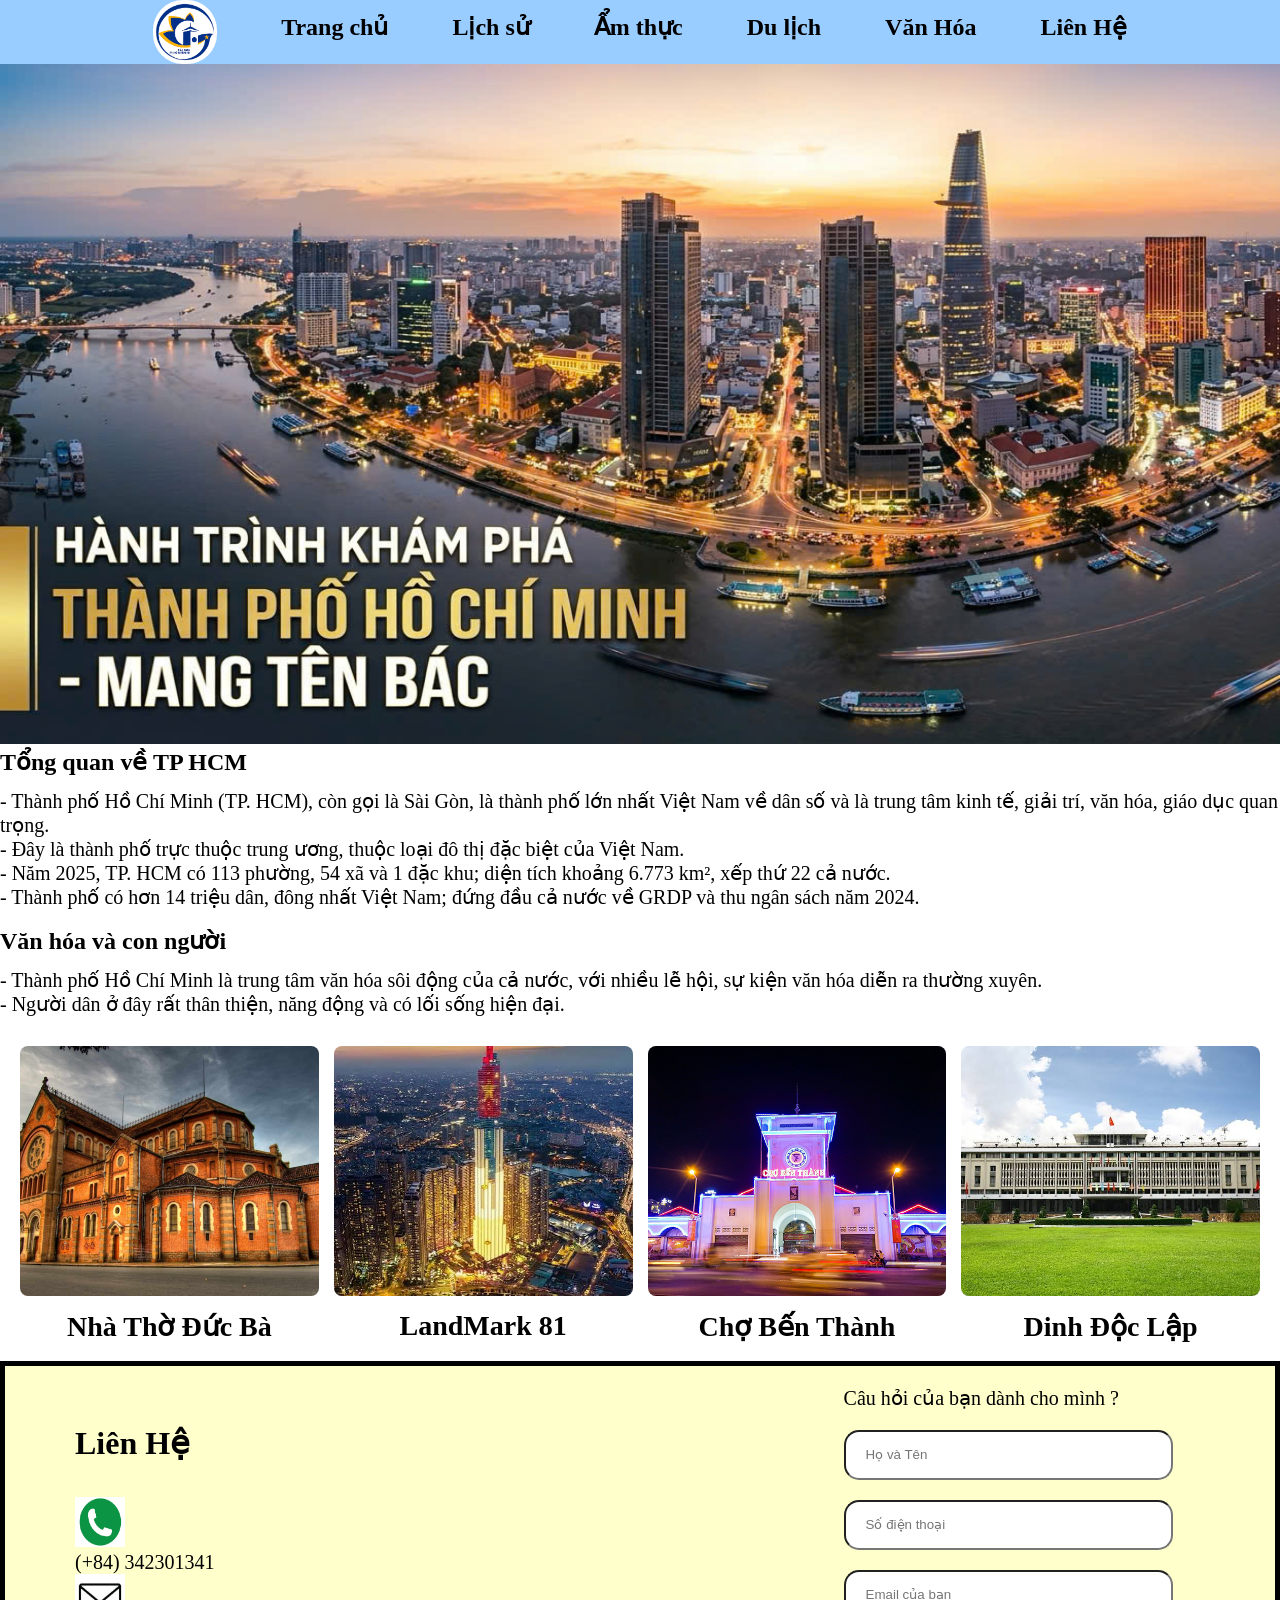
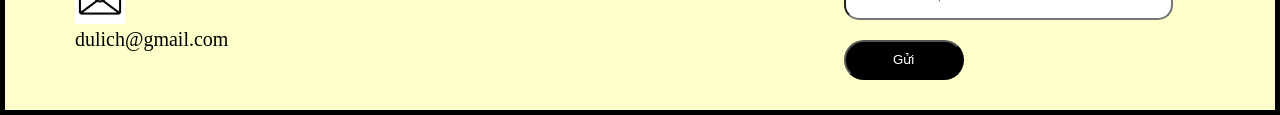
==== index.html @ 9fb62720 "," ====
<!doctype html>
<html lang="en">
  <head>
    <meta charset="UTF-8" />
    <meta name="viewport" content="width=device-width, initial-scale=1.0" />
    <title>Trang Chủ</title>
    <link rel="stylesheet" href="Css/style.css" />
  </head>
  <body>
    <header class="Menu">
      <nav class="Menu-chinh">
        <img class="logo" src="image/logo.png" alt="Logo" />
        <a href="index.html"><h1>Trang chủ</h1></a>
        <a href="lichsu.html"><h1>Lịch sử</h1></a>
        <a href="amthuc.html"><h1>Ẩm thực</h1></a>
        <a href="dulich.html"><h1>Du lịch</h1></a>
        <a href="vanhoa.html"><h1>Văn Hóa</h1></a>
        <a href="lienhe.html"><h1>Liên Hệ</h1></a>
      </nav>
    </header>
    <banner class="noiDung">
      <img
        id="anhbanner"
        width="100%"
        height="680px"
        src="image/AnhTPHCM-Bannerr.jpg"
        alt="Banner"
      />
    </banner>
    <main>
      <section class="noiDung">
        <!-- Nội dung về thành phố (Nguồn tài liệu Wiki) -->
        <div>
          <h2>Tổng quan về TP HCM</h2>
          <ul>
            <li>
              - Thành phố Hồ Chí Minh (TP. HCM), còn gọi là Sài Gòn, là thành
              phố lớn nhất Việt Nam về dân số và là trung tâm kinh tế, giải trí,
              văn hóa, giáo dục quan trọng.
            </li>
            <li>
              - Đây là thành phố trực thuộc trung ương, thuộc loại đô thị đặc
              biệt của Việt Nam.
            </li>
            <li>
              - Năm 2025, TP. HCM có 113 phường, 54 xã và 1 đặc khu; diện tích
              khoảng 6.773 km², xếp thứ 22 cả nước.
            </li>
            <li>
              - Thành phố có hơn 14 triệu dân, đông nhất Việt Nam; đứng đầu cả
              nước về GRDP và thu ngân sách năm 2024.
            </li>
          </ul>
        </div>
        <br />
        <!--Văn hóa và con người-->
        <div>
          <h2>Văn hóa và con người</h2>
          <ul>
            <li>
              - Thành phố Hồ Chí Minh là trung tâm văn hóa sôi động của cả nước,
              với nhiều lễ hội, sự kiện văn hóa diễn ra thường xuyên.
            </li>
            <li>
              - Người dân ở đây rất thân thiện, năng động và có lối sống hiện
              đại.
            </li>
          </ul>
        </div>
        <!--Địa danh nổi tiếng-->
        <div>
          <div class="DiaDanh-Amthuc">
            <div>
              <img src="image/Anh Du Lich/Anh1.jpg" alt="Nhà Thờ Đức Bà" />
              <p>Nhà Thờ Đức Bà</p>
            </div>

            <div>
              <img src="image/Anh Du Lich/Landmark81.jfif" alt="LandMark 81" />
              <p>LandMark 81</p>
            </div>

            <div>
              <img src="image/Anh Du Lich/BenThanh.jpg" alt="Chợ Bến Thành" />
              <p>Chợ Bến Thành</p>
            </div>

            <div>
              <img src="image/Anh Du Lich/DinhDocLap.jfif" alt="Dinh Độc Lập" />
              <p>Dinh Độc Lập</p>
            </div>
          </div>
        </div>
      </section>
    </main>
    <br />
    <!--Liên hệ-->
    <footer>
      <div class="lienhe-form">
        <div class="lienhe">
          <h1>Liên Hệ</h1>
          <div>
            <img
              class="logolienhe"
              src="image/Anh Lien He/Logo-phone.png"
              alt="logo-phone"
            />
            <p>(+84) 342301341</p>
          </div>
          <div>
            <img
              class="logolienhe"
              src="image/Anh Lien He/Logo email .png"
              alt="logo-email"
            />
            <p>dulich@gmail.com</p>
          </div>
        </div>
        <div>
          <p>Câu hỏi của bạn dành cho mình ?</p>
          <form action="#" method="post">
            <input type="text" placeholder="Họ và Tên" />
            <input type="text" placeholder="Số điện thoại" />
            <input type="email" placeholder="Email của bạn" />
          </form>
          <button type="submit">Gửi</button>
        </div>
      </div>
    </footer>
  </body>
</html>
---- Css/style.css ----
/* KHÔNG ĐƯỢC ĐỤNG TỚI . KHÔNG SỬA */
* {
  margin: 0;
  padding: 0;
  box-sizing: border-box; /* Giúp tính toán kích thước chuẩn hơn */
}
body {
  margin: 0;
  padding: 0;
}
/*Thanh Menu*/
.Menu-chinh {
  display: flex;
  justify-content: center;
  align-items: center;
  gap: 5%;
  cursor: pointer;
}
.Menu-chinh a {
  text-decoration: none;
  color: black;
}
.logo {
  border-radius: 30px;
  width: 5%;
  height: 5%;
}
.Menu {
  background-color: #99ccff;
}
.Menu-chinh a {
  position: relative; /* Bắt buộc phải có để định vị đường gạch dưới */
  text-decoration: none; /* Xóa dấu gạch dưới mặc định của trình duyệt */
  color: black; /* Màu chữ lúc bình thường (bạn tự đổi theo ý muốn) */
  font-size: 16px;
  padding-bottom: 10px; /* Tạo một chút khoảng cách từ chữ xuống đường gạch */
  transition: color 0.3s ease;
  transition: 0.3s ease;
}
/* 2. Tự chế đường gạch dưới nằm ẩn ở phía bên trái */
.Menu-chinh a::after {
  content: "";
  position: absolute;
  left: 0;
  bottom: 0; /* Đặt sát dưới đáy của chữ */
  width: 100%; /* Chiều dài đường gạch bằng đúng chiều dài chữ */
  height: 3px; /* Độ dày của đường gạch dưới */
  background-color: #33ffff; /* Màu đỏ của đường gạch như bạn muốn */

  /* MẤU CHỐT: Thu nhỏ đường kẻ về bằng 0 và đặt tâm chuyển động ở góc bên TRÁI */
  transform: scaleX(0);
  transform-origin: bottom left;

  /* Tạo hiệu ứng chuyển động mượt mà trong 0.3 giây */
  transition: transform 0.3s ease-out;
}

/* 3. Hiệu ứng khi di chuột (Hover) vào chữ */
.Menu-chinh a:hover {
  transform: scaleX(1.05);
  color: #ff0000; /* Chữ cũng đổi sang màu đỏ cho đồng bộ (tùy chọn) */
}

.Menu-chinh a:hover::after {
  /* Phóng to đường kẻ lên 100% (scaleX(1)), tạo hiệu ứng trượt từ trái sang */
  transform: scaleX(1);
}
/*Liên Hệ */
.lienhe-form {
  display: flex;
  justify-content: space-between;
  border: 5px solid black;
  padding: 20px 20px;
  background-color: #ffffcc;
}
.lienhe {
  display: flex;
  flex-direction: column;
  justify-content: center;
  align-items: flex-start;
  width: 100%;
  padding: 0 50px;
}
.logolienhe {
  width: 50px;
  height: 50px;
}
.lienhe-form input {
  margin-top: 20px;
  width: 80%;
  height: 50px;
  padding-left: 20px;
  padding: 20px 20px;
  border-radius: 15px;
}
.lienhe-form button {
  height: 40px;
  width: 120px;
  margin-top: 20px;
  margin-bottom: 10px;
  border-radius: 20px;
  background-color: #000;
  color: #fff;
  cursor: pointer;
  align-items: flex-end;
}
.lienhe-form p {
  font-size: 20px;
}
.lienhe-form h1 {
  margin-bottom: 35px;
}
/*......*/

/* Css cho trang chủ */

/* Noi dung */
.noiDung ul {
  margin-top: 1%;
}
.noiDung p {
  font-size: 28px;
}
.noiDung li {
  font-size: 20px;
}
/* Dia Danh */

/* Biến container chứa 4 địa danh thành Flexbox */
.DiaDanh-Amthuc {
  margin-top: 30px;
}
.DiaDanh-Amthuc {
  display: flex;
  justify-content: space-between; /* Chia đều khoảng cách giữa các cột */
  gap: 15px; /* Khoảng cách giữa các ô địa danh */
  padding: 0 20px; /* Thụt lề 2 bên trái phải cho đẹp */
}

/* Định dạng cho từng ô địa danh con */
.DiaDanh-Amthuc > div {
  flex: 1;
}
/* Định dạng hình ảnh bên trong */
.DiaDanh-Amthuc img {
  width: 100%; /* Ảnh rộng vừa khít ô chứa nó */
  height: 250px; /* Thiết lập chiều cao cố định cho bằng nhau */
  object-fit: cover; /* Cắt cúp ảnh thông minh, không lo bị méo hay co rúm */
  border-radius: 8px; /* (Tùy chọn) Bo tròn nhẹ các góc ảnh nhìn cho hiện đại */
  transition:
    transform 0.4s ease,
    filter 0.4s ease;
}
/* Định dạng chữ mô tả */
.DiaDanh-Amthuc p {
  text-align: center;
  margin-top: 10px;
  font-weight: bold;
}

/*Hiệu ững con chuột */
.DiaDanh-Amthuc img:hover {
  transform: scale(1.05);
  filter: brightness(100%);
}
/*...*/
/* Css cho lịch sử */
/*...*/
/* Css cho ẩm thực */
/*...*/
/* Css cho du lịch */
/*Ảnh trang chủ*/
.homepitr {
  width: 100%;
  height: 550px;
}
/* tiêu đề phụ*/
.tlp {
  color: #6e473b;
  font-size: 20px;
  padding-bottom: 10px;
  margin-top: 10px;
  text-decoration: underline;
  text-decoration-color: #a1887f;
  text-underline-offset: 8px;
}
.tlc {
  margin-top: 10px;
}

/*...*/
/* Css cho văn hóa */
/*...*/
/* Css cho liên hệ */
/*...*/

/* Css dành cho điện thoại */
@media (max-width: 576px) {
  .Menu-chinh {
    display: flex;
    justify-content: center;
    align-items: center;
    gap: 15px;
    cursor: pointer;
    flex-wrap: wrap;
  }
  .logo {
    width: 10%;
    height: 10%;
  }
  #anhbanner {
    width: 100%;
    height: 450px;
  }
  .DiaDanh-Container {
    display: flex;
    flex-wrap: wrap;
    justify-content: space-between;
    align-items: center;
    gap: 15px;
    width: 100%;
  }
  .DiaDanh-Amthuc {
    flex: 0 0 calc(50%-8px);
    box-sizing: border-box;
  }
  .DiaDanh-Amthuc p {
    text-align: center;
    font-size: 19px;
    white-space: normal;
  }
  .DiaDanh-Amthuc img {
    border-radius: 15px;
    width: 100%;
    height: 100px;
    object-fit: cover;
  }
  .lienhe-form {
    display: flex;
    justify-content: space-between;
    border: 5px solid black;
    padding: 20px 20px;
    background-color: #ffffcc;
  }
  .lienhe-form input {
    margin-top: 20px;
    width: 80%;
    height: 20px;
    padding-left: 10px;
    padding: 20px 10px;
    border-radius: 15px;
    flex-wrap: wrap;
  }
}
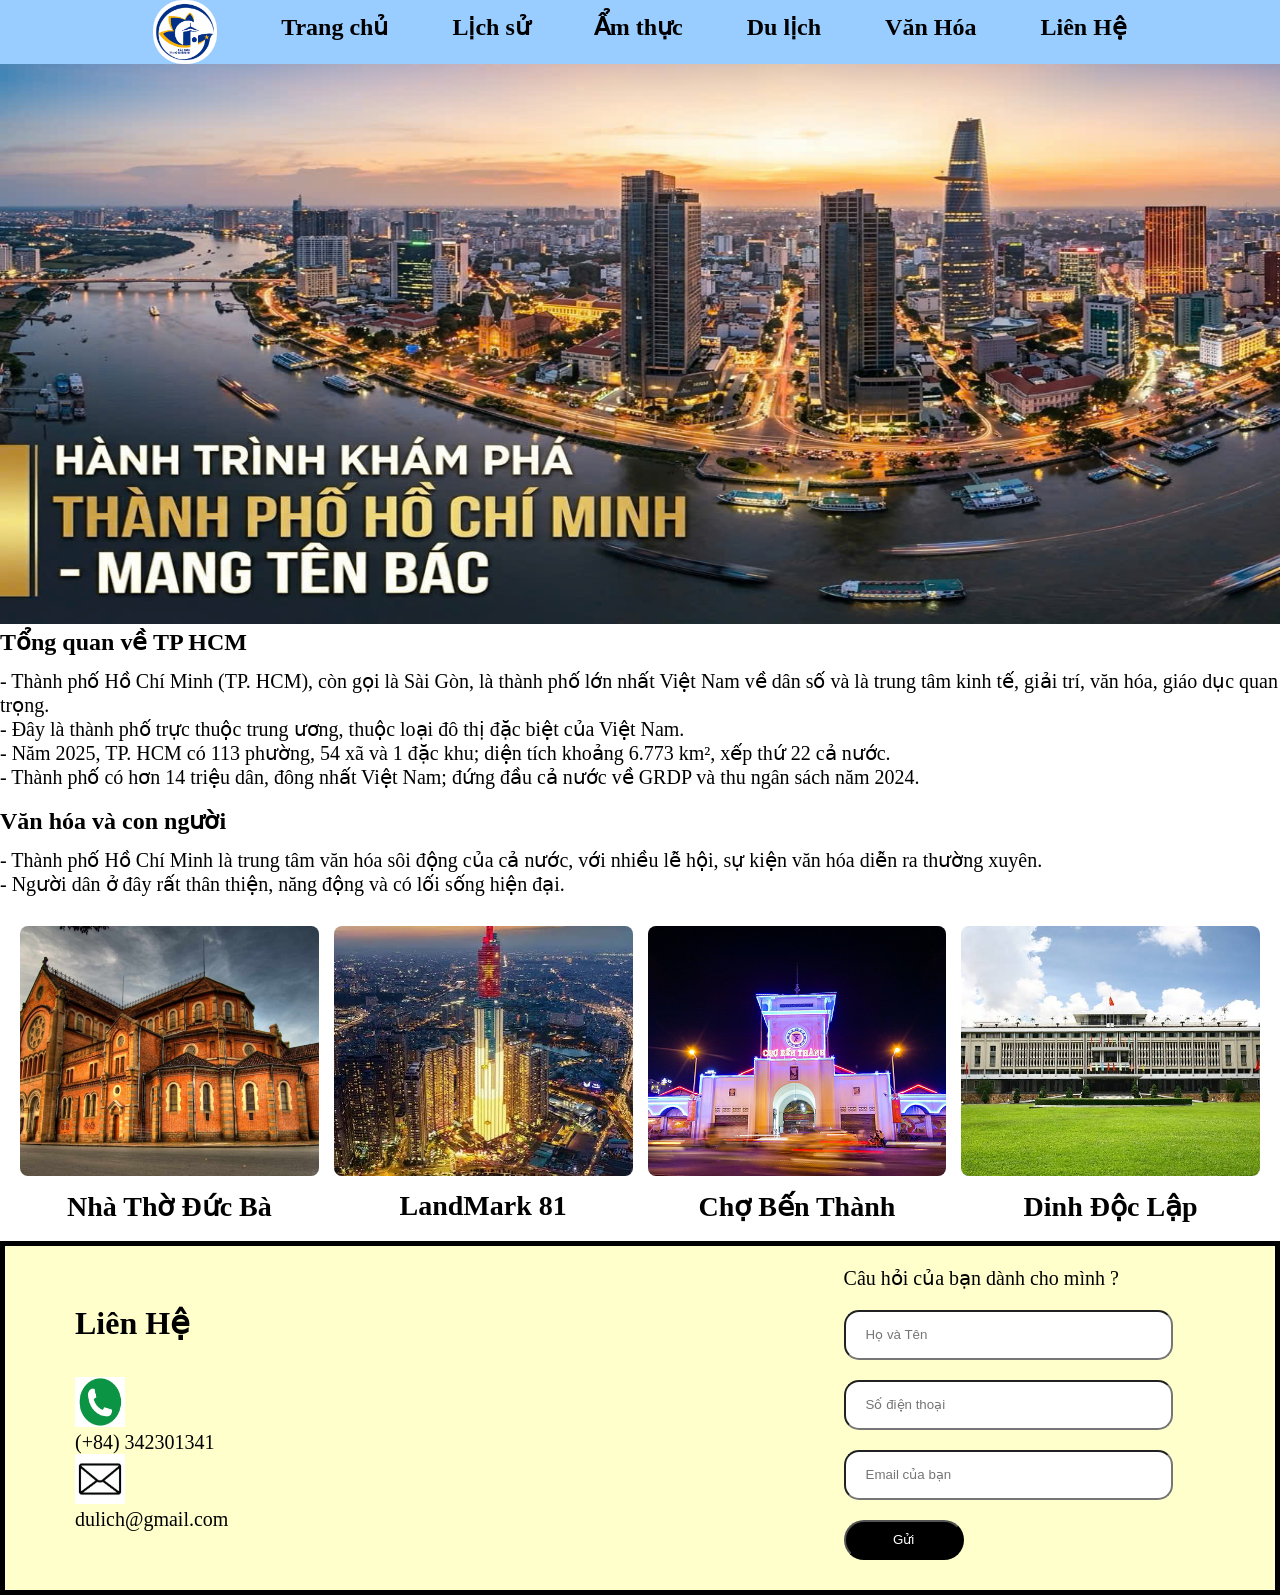
==== commit b8e02d8f: "Moi Nhat" ====
--- a/index.html
+++ b/index.html
@@ -22,7 +22,7 @@
       <img
         id="anhbanner"
         width="100%"
-        height="680px"
+        height="560px"
         src="image/AnhTPHCM-Bannerr.jpg"
         alt="Banner"
       />
--- a/Css/style.css
+++ b/Css/style.css
@@ -165,10 +165,46 @@
 }
 /*...*/
 /* Css cho lịch sử */
-/*...*/
+.lichsu-banner-chu {
+  text-align: center;
+}
+.ls {
+  display: flex;
+  justify-content: center;
+  align-items: center;
+  gap: 10px;
+}
+.ls p {
+  color: #ff3300;
+}
+.logobaner {
+  width: 25px;
+  height: 25px;
+  border-radius: 20px;
+}
+.logols {
+  width: 50%;
+  height: 280px;
+  border-radius: 25px;
+}
+.lichsu-banner {
+  height: 350px;
+  border-radius: 25px;
+  padding: 0 25px;
+}
+.lichsu-banner-chu h1 {
+  margin-top: 5px;
+  border-radius: 15px;
+  color: #00cccc;
+}
+/*...*/
+
 /* Css cho ẩm thực */
 /*...*/
+
 /* Css cho du lịch */
+/*.....*/
+
 /*Ảnh trang chủ*/
 .homepitr {
   width: 100%;
@@ -189,8 +225,10 @@
 }
 
 /*...*/
+
 /* Css cho văn hóa */
 /*...*/
+
 /* Css cho liên hệ */
 /*...*/
 
@@ -251,4 +289,7 @@
     border-radius: 15px;
     flex-wrap: wrap;
   }
-}
+  .lienhe-form button {
+    width: 50px;
+  }
+}
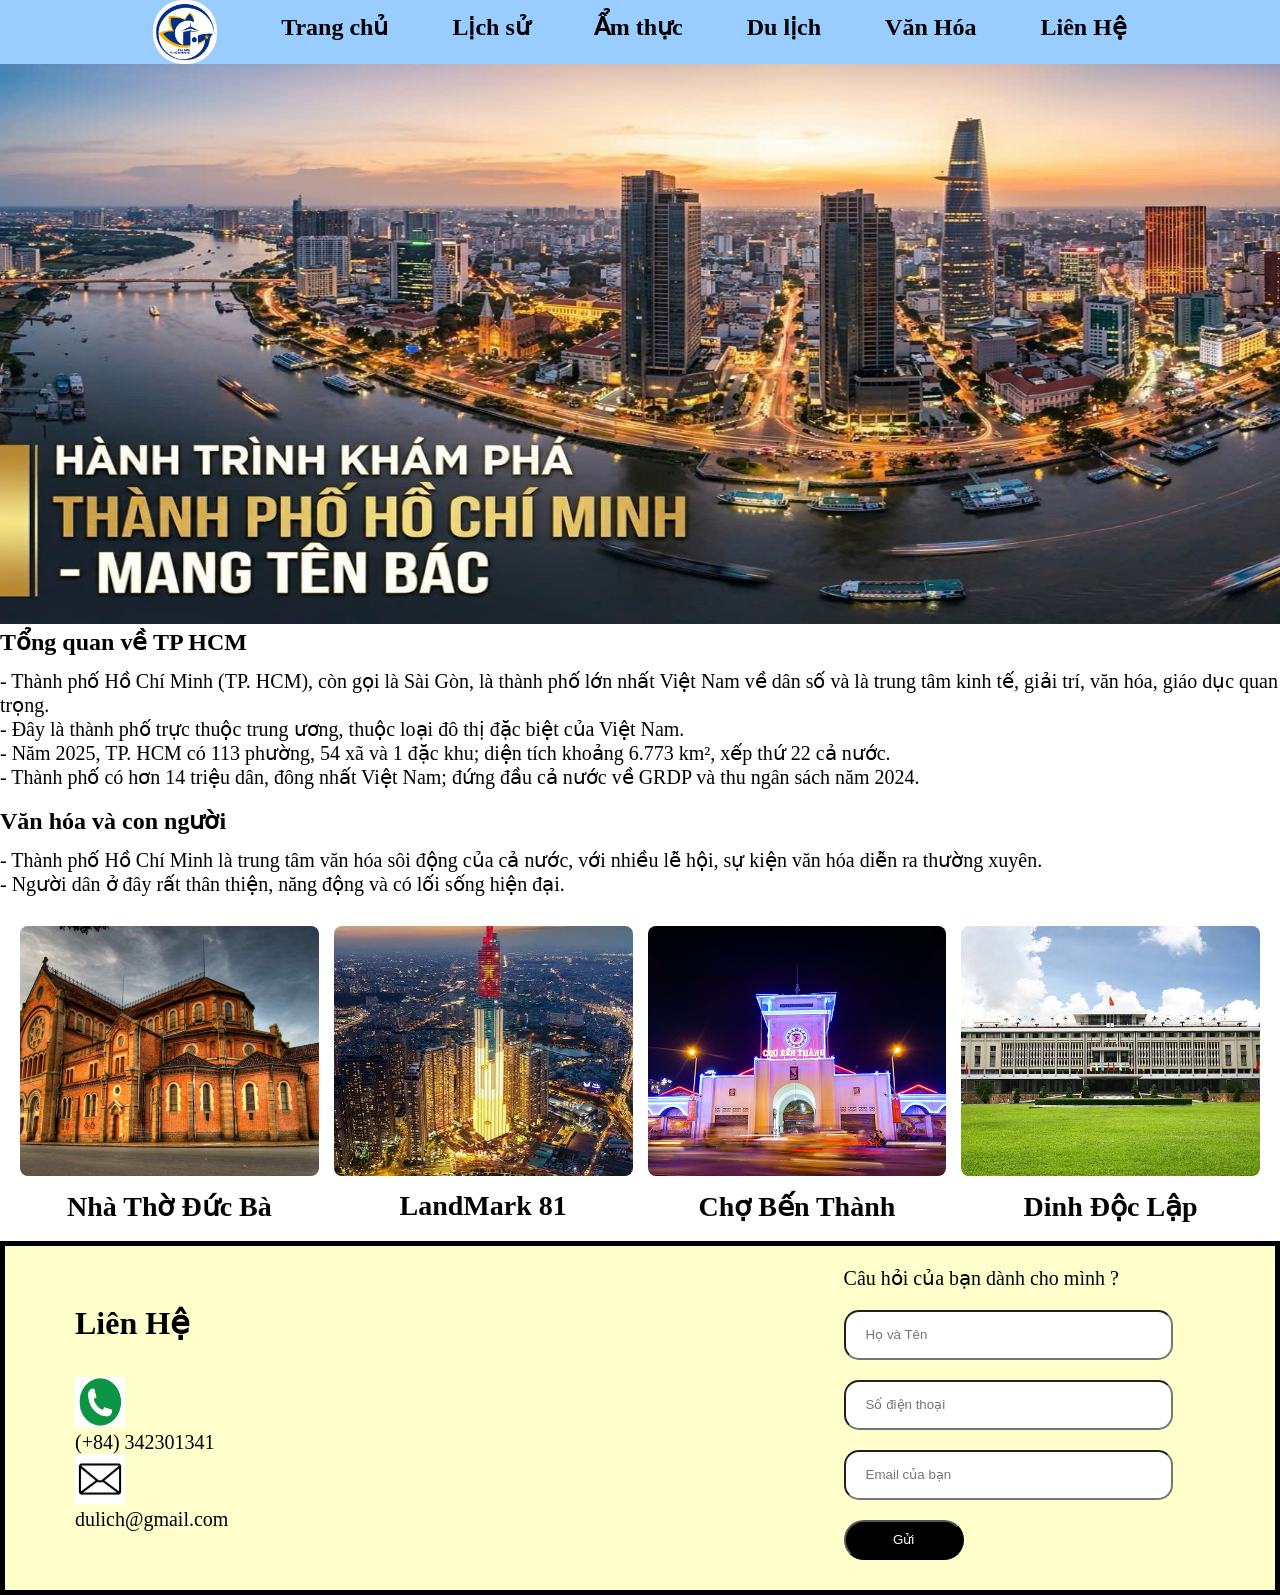
==== commit 398f6595: "update" ====
--- a/index.html
+++ b/index.html
@@ -5,6 +5,7 @@
     <meta name="viewport" content="width=device-width, initial-scale=1.0" />
     <title>Trang Chủ</title>
     <link rel="stylesheet" href="Css/style.css" />
+    <link rel="stylesheet" href="https://unpkg.com/aos@2.3.4/dist/aos.css" />
   </head>
   <body>
     <header class="Menu">
@@ -30,7 +31,7 @@
     <main>
       <section class="noiDung">
         <!-- Nội dung về thành phố (Nguồn tài liệu Wiki) -->
-        <div>
+        <div data-aos="fade-left" data-aos-duration="2500">
           <h2>Tổng quan về TP HCM</h2>
           <ul>
             <li>
@@ -54,7 +55,7 @@
         </div>
         <br />
         <!--Văn hóa và con người-->
-        <div>
+        <div data-aos="fade-left" data-aos-duration="2500">
           <h2>Văn hóa và con người</h2>
           <ul>
             <li>
@@ -68,7 +69,7 @@
           </ul>
         </div>
         <!--Địa danh nổi tiếng-->
-        <div>
+        <div data-aos="fade-left" data-aos-duration="2500">
           <div class="DiaDanh-Amthuc">
             <div>
               <img src="image/Anh Du Lich/Anh1.jpg" alt="Nhà Thờ Đức Bà" />
@@ -128,4 +129,8 @@
       </div>
     </footer>
   </body>
+  <script src="https://unpkg.com/aos@2.3.4/dist/aos.js"></script>
+  <script>
+    AOS.init();
+  </script>
 </html>
--- a/Css/style.css
+++ b/Css/style.css
@@ -26,6 +26,12 @@
   height: 5%;
 }
 .Menu {
+  background-color: #99ccff;
+}
+.Menu {
+  position: sticky;
+  top: 0;
+  z-index: 1000;
   background-color: #99ccff;
 }
 .Menu-chinh a {
@@ -164,9 +170,38 @@
   filter: brightness(100%);
 }
 /*...*/
+
 /* Css cho lịch sử */
+
+/* Hiệu ứng trượt ^^^ */
+
+.khung-tieu-de {
+  width: 100%;
+  height: 70px;
+  overflow: hidden;
+  position: relative;
+}
+
+.tieu-de-chay {
+  position: absolute;
+  white-space: nowrap;
+  color: white;
+  animation: chayMotChieu 15s linear infinite;
+}
+
+@keyframes chayMotChieu {
+  from {
+    transform: translateX(-100%);
+  }
+
+  to {
+    transform: translateX(100vw);
+  }
+}
+
 .lichsu-banner-chu {
   text-align: center;
+  margin-top: 15px;
 }
 .ls {
   display: flex;
@@ -174,13 +209,14 @@
   align-items: center;
   gap: 10px;
 }
-.ls p {
-  color: #ff3300;
+.ls h2 {
+  color: #ff3333;
 }
 .logobaner {
   width: 25px;
   height: 25px;
   border-radius: 20px;
+  object-fit: cover;
 }
 .logols {
   width: 50%;
@@ -197,6 +233,89 @@
   border-radius: 15px;
   color: #00cccc;
 }
+.gioithieu-lichsu h3 {
+  margin-top: 30px;
+}
+.nd-ls {
+  display: flex;
+  justify-content: space-around;
+  gap: 100px;
+  align-items: center;
+  padding: 5px 20px;
+  margin-top: 20px;
+}
+.nd-ls p {
+  width: 100%;
+  font-size: 18px;
+  margin-top: 40px;
+}
+.nd p:first-child {
+  margin-top: -30px;
+}
+.nd img:first-child {
+  margin-top: -30px;
+}
+.nd img {
+  width: 100%;
+  height: 150px;
+  margin-top: 10px;
+  border-radius: 20px;
+}
+/* Nội dung các giai đoạn */
+.moc-ls h4 {
+  font-size: 20px;
+  margin-top: 10px;
+}
+.moc-ls p {
+  margin-top: 10px;
+  font-size: 18px;
+  padding: 0 10px;
+}
+.moc-ls img {
+  margin-top: 20px;
+  width: 60%;
+  height: 300px;
+  border-radius: 10px;
+}
+.sua-anh {
+  display: flex;
+  justify-content: center;
+  gap: 50px;
+  align-items: center;
+  padding: 0 70px;
+}
+.tk-18 img {
+  width: 100%;
+  height: 250px;
+}
+.nam-1859 img {
+  width: 100%;
+  height: 220px;
+}
+.sua {
+  display: flex;
+  justify-content: space-between;
+  align-items: center;
+  width: 100%;
+  padding: 0 20px;
+  gap: 40px;
+}
+.sua img {
+  flex: 1;
+  min-width: 0;
+  max-width: 100%;
+  height: auto;
+  object-fit: cover;
+}
+.sua-3anh {
+  display: flex;
+  justify-content: center;
+  align-items: center;
+  padding: 0 10px;
+  max-width: 100%;
+  gap: 5px;
+  width: 100%;
+}
 /*...*/
 
 /* Css cho ẩm thực */
@@ -210,7 +329,7 @@
   width: 100%;
   height: 550px;
 }
-/* tiêu đề phụ*/
+/* những tiêu đề */
 .tlp {
   color: #6e473b;
   font-size: 20px;
@@ -219,9 +338,18 @@
   text-decoration: underline;
   text-decoration-color: #a1887f;
   text-underline-offset: 8px;
+  margin-bottom: 20px;
 }
 .tlc {
-  margin-top: 10px;
+  margin-bottom: 20px;
+  margin-top: 10px;
+}
+
+/*Văn bản*/
+.stlistword {
+  max-width: 600px;
+  margin: 0 auto;
+  color: #555555;
 }
 
 /*...*/
@@ -257,6 +385,9 @@
     align-items: center;
     gap: 15px;
     width: 100%;
+  }
+  .noiDung li {
+    font-size: 15px;
   }
   .DiaDanh-Amthuc {
     flex: 0 0 calc(50%-8px);
@@ -292,4 +423,67 @@
   .lienhe-form button {
     width: 50px;
   }
-}
+  /* Lich su */
+  .gioithieu-lichsu h2 {
+    margin-top: 50px;
+  }
+  .lichsu-banner h2 {
+    font-size: 15px;
+  }
+  .ls h2 {
+    gap: 5px;
+  }
+  .logobaner {
+    width: 25px;
+    height: 25px;
+    border-radius: 20px;
+    object-fit: cover;
+  }
+  .nd-ls img {
+    width: 100%;
+    object-fit: cover;
+  }
+  .nd-ls p {
+    width: 100%;
+    font-size: 15px;
+    margin-top: 10x;
+  }
+  .nd {
+    margin-top: 20px;
+  }
+  /*Giai đoạn */
+  .moc-ls img {
+    width: 100%;
+    height: 150px;
+    border-radius: 20px;
+  }
+  .sua-3anh {
+    display: flex;
+    flex-direction: column;
+    align-items: center;
+    justify-content: center;
+    width: 100%;
+    padding: 0 40px;
+  }
+  .sua-anh {
+    display: flex;
+    gap: 10px;
+    padding: 0 10px;
+    width: 100%;
+    box-sizing: border-box;
+  }
+  .sua-anh img {
+    flex: 1;
+    min-width: 0;
+    height: 150px;
+    object-fit: cover;
+  }
+  .sua {
+    display: flex;
+    flex-direction: column;
+    align-items: center;
+    justify-content: center;
+    width: 100%;
+    padding: 0 40px;
+  }
+}
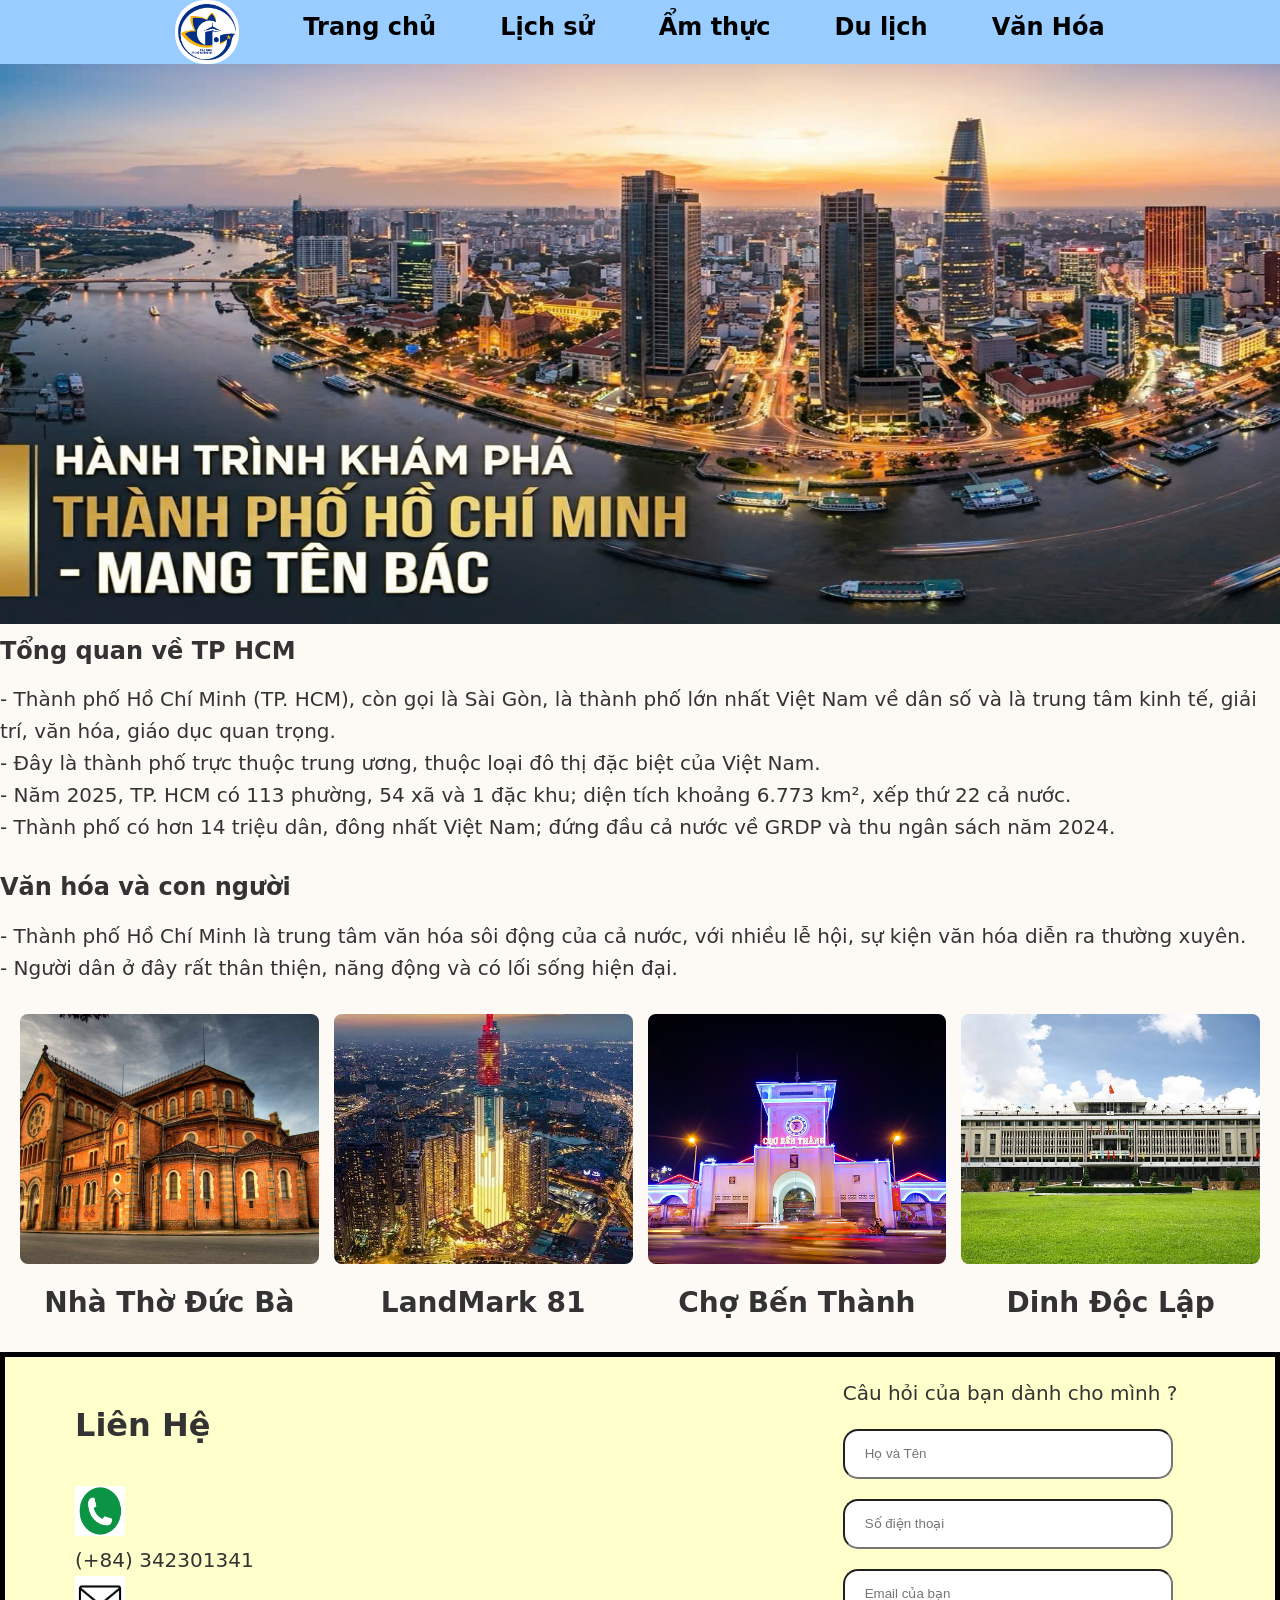
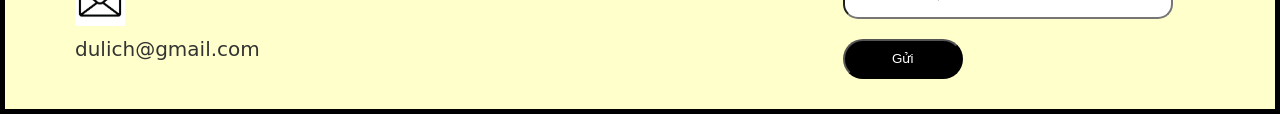
==== commit 35e2d2e3: "Update" ====
--- a/index.html
+++ b/index.html
@@ -16,7 +16,6 @@
         <a href="amthuc.html"><h1>Ẩm thực</h1></a>
         <a href="dulich.html"><h1>Du lịch</h1></a>
         <a href="vanhoa.html"><h1>Văn Hóa</h1></a>
-        <a href="lienhe.html"><h1>Liên Hệ</h1></a>
       </nav>
     </header>
     <banner class="noiDung">
@@ -128,9 +127,12 @@
         </div>
       </div>
     </footer>
+    <button id="scrollTopBtn" title="Lên đầu trang">&#8679;</button>
+    <script src="Java/java.js"></script>
   </body>
   <script src="https://unpkg.com/aos@2.3.4/dist/aos.js"></script>
   <script>
     AOS.init();
+    once: true;
   </script>
 </html>
--- a/Css/style.css
+++ b/Css/style.css
@@ -7,6 +7,61 @@
 body {
   margin: 0;
   padding: 0;
+  font-family: var(--font-sans);
+}
+:root {
+  --primary-color: #8c2020; /* Màu đỏ đô truyền thống */
+  --secondary-color: #d9913c; /* Màu vàng đồng ấm áp */
+  --dark-color: #1a1a1a;
+  --light-bg: #fdfaf6; /* Nền trắng ngà phong cách hoài cổ */
+  --card-bg: #ffffff;
+  --text-main: #333333;
+  --text-muted: #666666;
+  --font-serif: "Playfair Display", Georgia, serif;
+  --font-sans: "Plus Jakarta Sans", system-ui, -apple-system, sans-serif;
+  --transition-smooth: all 0.4s cubic-bezier(0.165, 0.84, 0.44, 1);
+  --box-shadow-soft: 0 10px 30px rgba(0, 0, 0, 0.05);
+  --box-shadow-hover: 0 20px 40px rgba(140, 32, 32, 0.12);
+}
+
+body {
+  background-color: var(--light-bg);
+  color: var(--text-main);
+  font-family: var(--font-sans);
+  line-height: 1.6;
+  overflow-x: hidden;
+}
+/* Thanh quay lai */
+#scrollTopBtn {
+  /* Cố định nút ở góc dưới bên phải */
+  position: fixed;
+  bottom: 20px;
+  right: 20px;
+  z-index: 99;
+
+  /* Kiểu dáng nút màu xanh như trong ảnh */
+  width: 30px;
+  height: 30px;
+  background-color: #5bc0de; /* Màu xanh lá/dương tùy chọn */
+  color: white;
+  border: none;
+  border-radius: 8px; /* Bo góc nút */
+  font-size: 20px;
+  cursor: pointer;
+  box-shadow: 0px 4px 10px rgba(0, 0, 0, 0.2);
+
+  /* Mặc định ẨN nút đi */
+  opacity: 0;
+  visibility: hidden;
+  transition: all 0.3s ease-in-out;
+}
+/* Thêm class này bằng JS để HIỆN nút khi lướt xuống */
+#scrollTopBtn.show {
+  opacity: 1;
+  visibility: visible;
+}
+#scrollTopBtn:hover {
+  background-color: #31b0d5; /* Đổi màu nhẹ khi di chuột vào */
 }
 /*Thanh Menu*/
 .Menu-chinh {
@@ -180,6 +235,15 @@
   height: 70px;
   overflow: hidden;
   position: relative;
+  border: 1px solid #363636;
+  border-radius: 20px;
+  transition: 0.8s ease;
+  display: flex;
+  align-items: center;
+  background-color: #c6e2ff;
+}
+.ls-ls img:hover {
+  transform: transLateY(0.5);
 }
 
 .tieu-de-chay {
@@ -263,7 +327,7 @@
 }
 /* Nội dung các giai đoạn */
 .moc-ls h4 {
-  font-size: 20px;
+  font-size: px;
   margin-top: 10px;
 }
 .moc-ls p {
@@ -315,6 +379,13 @@
   max-width: 100%;
   gap: 5px;
   width: 100%;
+}
+.ls-ls img {
+  transition: 0.8s ease;
+  cursor: pointer;
+}
+.ls-ls img:hover {
+  transform: scale(1.05) translateY(0.5px);
 }
 /*...*/
 
@@ -451,6 +522,9 @@
   .nd {
     margin-top: 20px;
   }
+  .aa {
+    height: 150px;
+  }
   /*Giai đoạn */
   .moc-ls img {
     width: 100%;
@@ -486,4 +560,7 @@
     width: 100%;
     padding: 0 40px;
   }
-}
+  .ls-ls h4 {
+    font-size: 12px;
+  }
+}
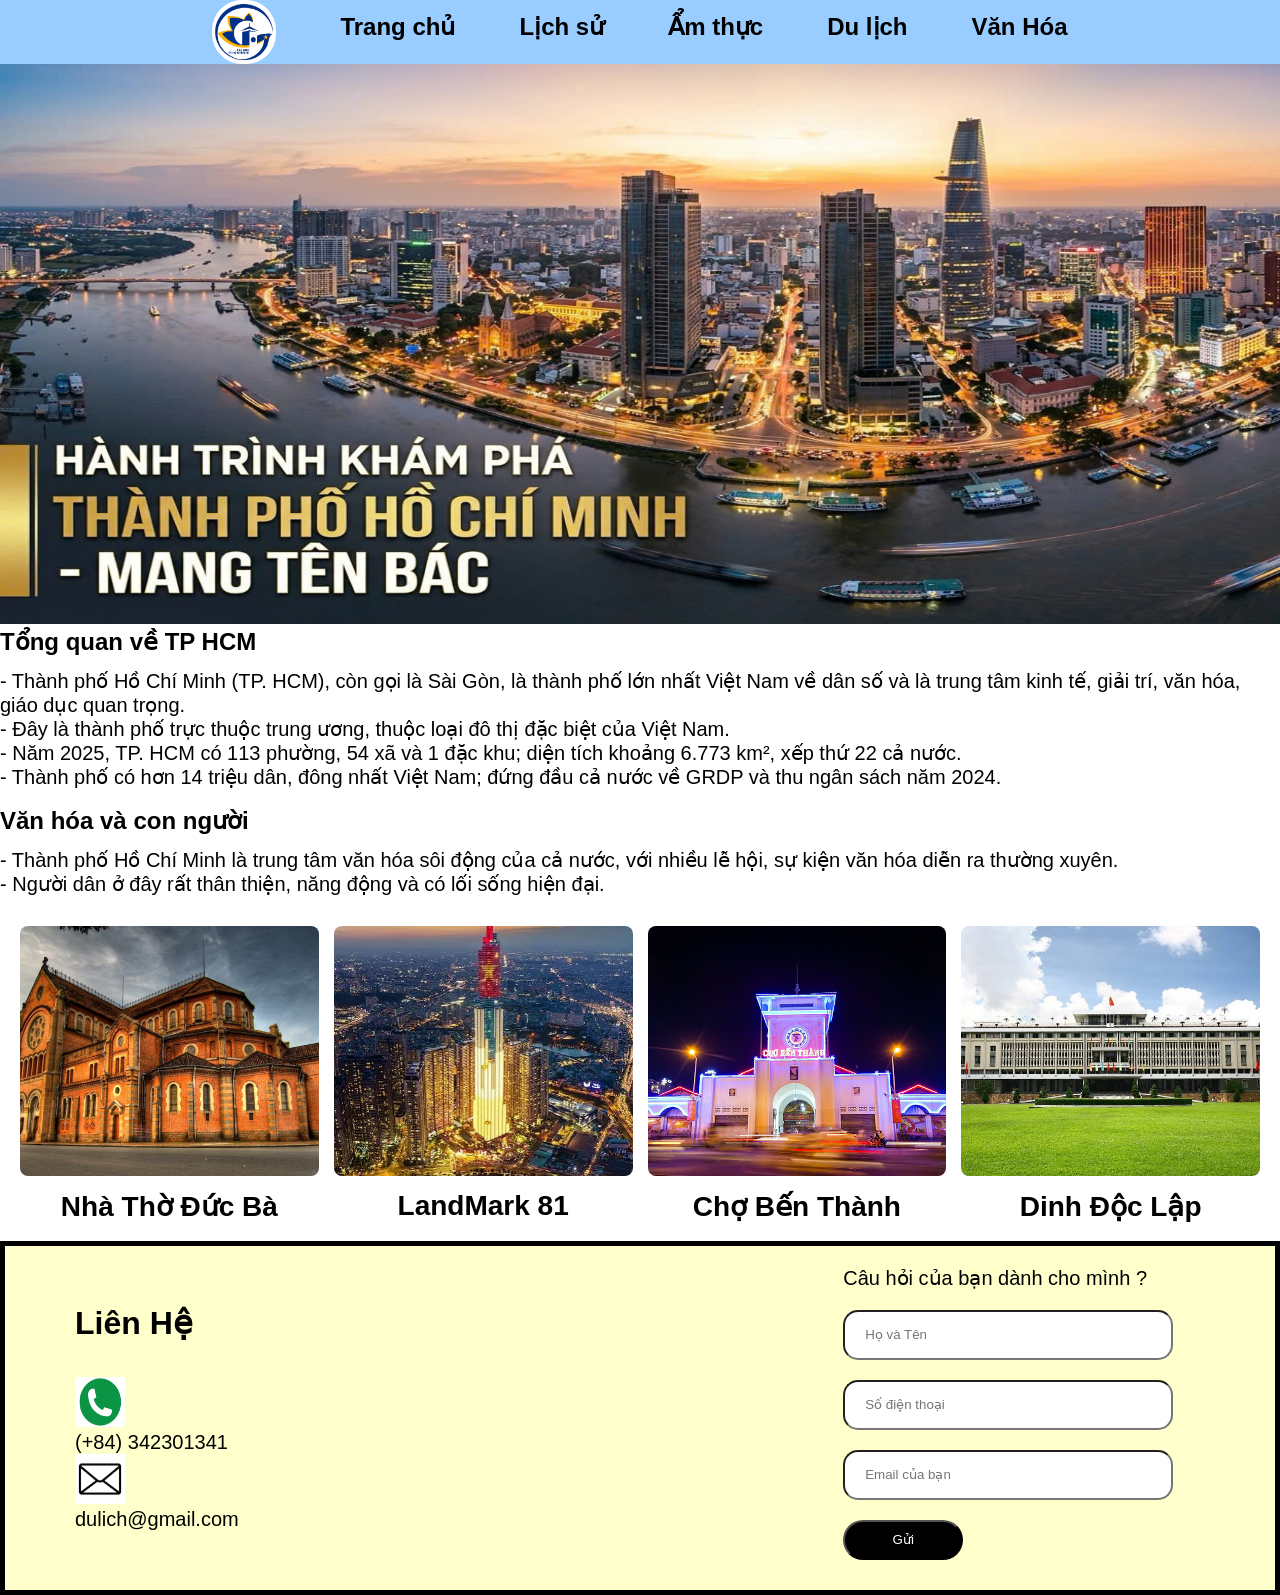
==== commit 8960b7c6: "Update" ====
--- a/index.html
+++ b/index.html
@@ -20,6 +20,8 @@
     </header>
     <banner class="noiDung">
       <img
+        data-aos="fade-up"
+        data-aos-duration="2500"
         id="anhbanner"
         width="100%"
         height="560px"
--- a/Css/style.css
+++ b/Css/style.css
@@ -6,30 +6,7 @@
 }
 body {
   margin: 0;
-  padding: 0;
-  font-family: var(--font-sans);
-}
-:root {
-  --primary-color: #8c2020; /* Màu đỏ đô truyền thống */
-  --secondary-color: #d9913c; /* Màu vàng đồng ấm áp */
-  --dark-color: #1a1a1a;
-  --light-bg: #fdfaf6; /* Nền trắng ngà phong cách hoài cổ */
-  --card-bg: #ffffff;
-  --text-main: #333333;
-  --text-muted: #666666;
-  --font-serif: "Playfair Display", Georgia, serif;
-  --font-sans: "Plus Jakarta Sans", system-ui, -apple-system, sans-serif;
-  --transition-smooth: all 0.4s cubic-bezier(0.165, 0.84, 0.44, 1);
-  --box-shadow-soft: 0 10px 30px rgba(0, 0, 0, 0.05);
-  --box-shadow-hover: 0 20px 40px rgba(140, 32, 32, 0.12);
-}
-
-body {
-  background-color: var(--light-bg);
-  color: var(--text-main);
-  font-family: var(--font-sans);
-  line-height: 1.6;
-  overflow-x: hidden;
+  font-family: Arial, Helvetica, sans-serif;
 }
 /* Thanh quay lai */
 #scrollTopBtn {
@@ -126,6 +103,7 @@
   /* Phóng to đường kẻ lên 100% (scaleX(1)), tạo hiệu ứng trượt từ trái sang */
   transform: scaleX(1);
 }
+
 /*Liên Hệ */
 .lienhe-form {
   display: flex;
@@ -250,16 +228,16 @@
   position: absolute;
   white-space: nowrap;
   color: white;
-  animation: chayMotChieu 15s linear infinite;
+  animation: chayMotChieu 10s linear infinite;
 }
 
 @keyframes chayMotChieu {
   from {
-    transform: translateX(-100%);
+    transform: translateX(0%);
   }
 
   to {
-    transform: translateX(100vw);
+    transform: translateX(100%);
   }
 }
 
